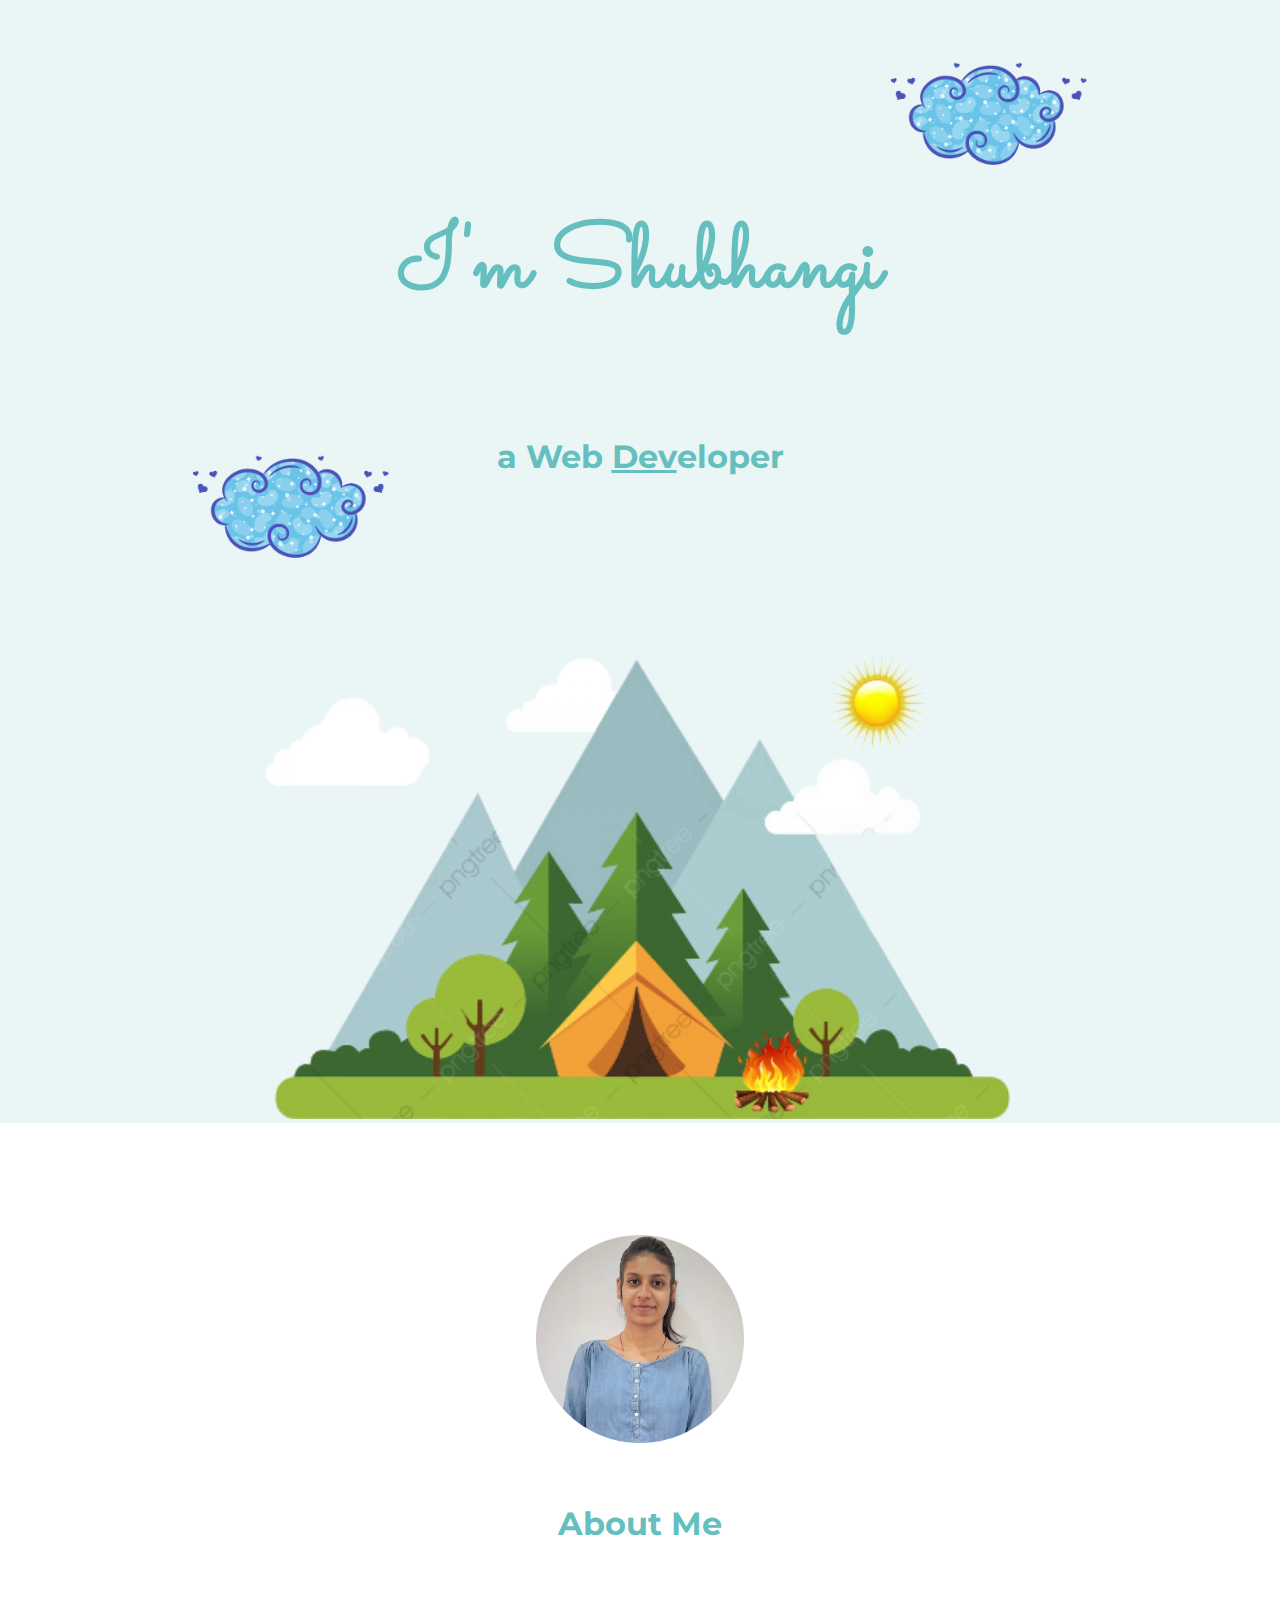
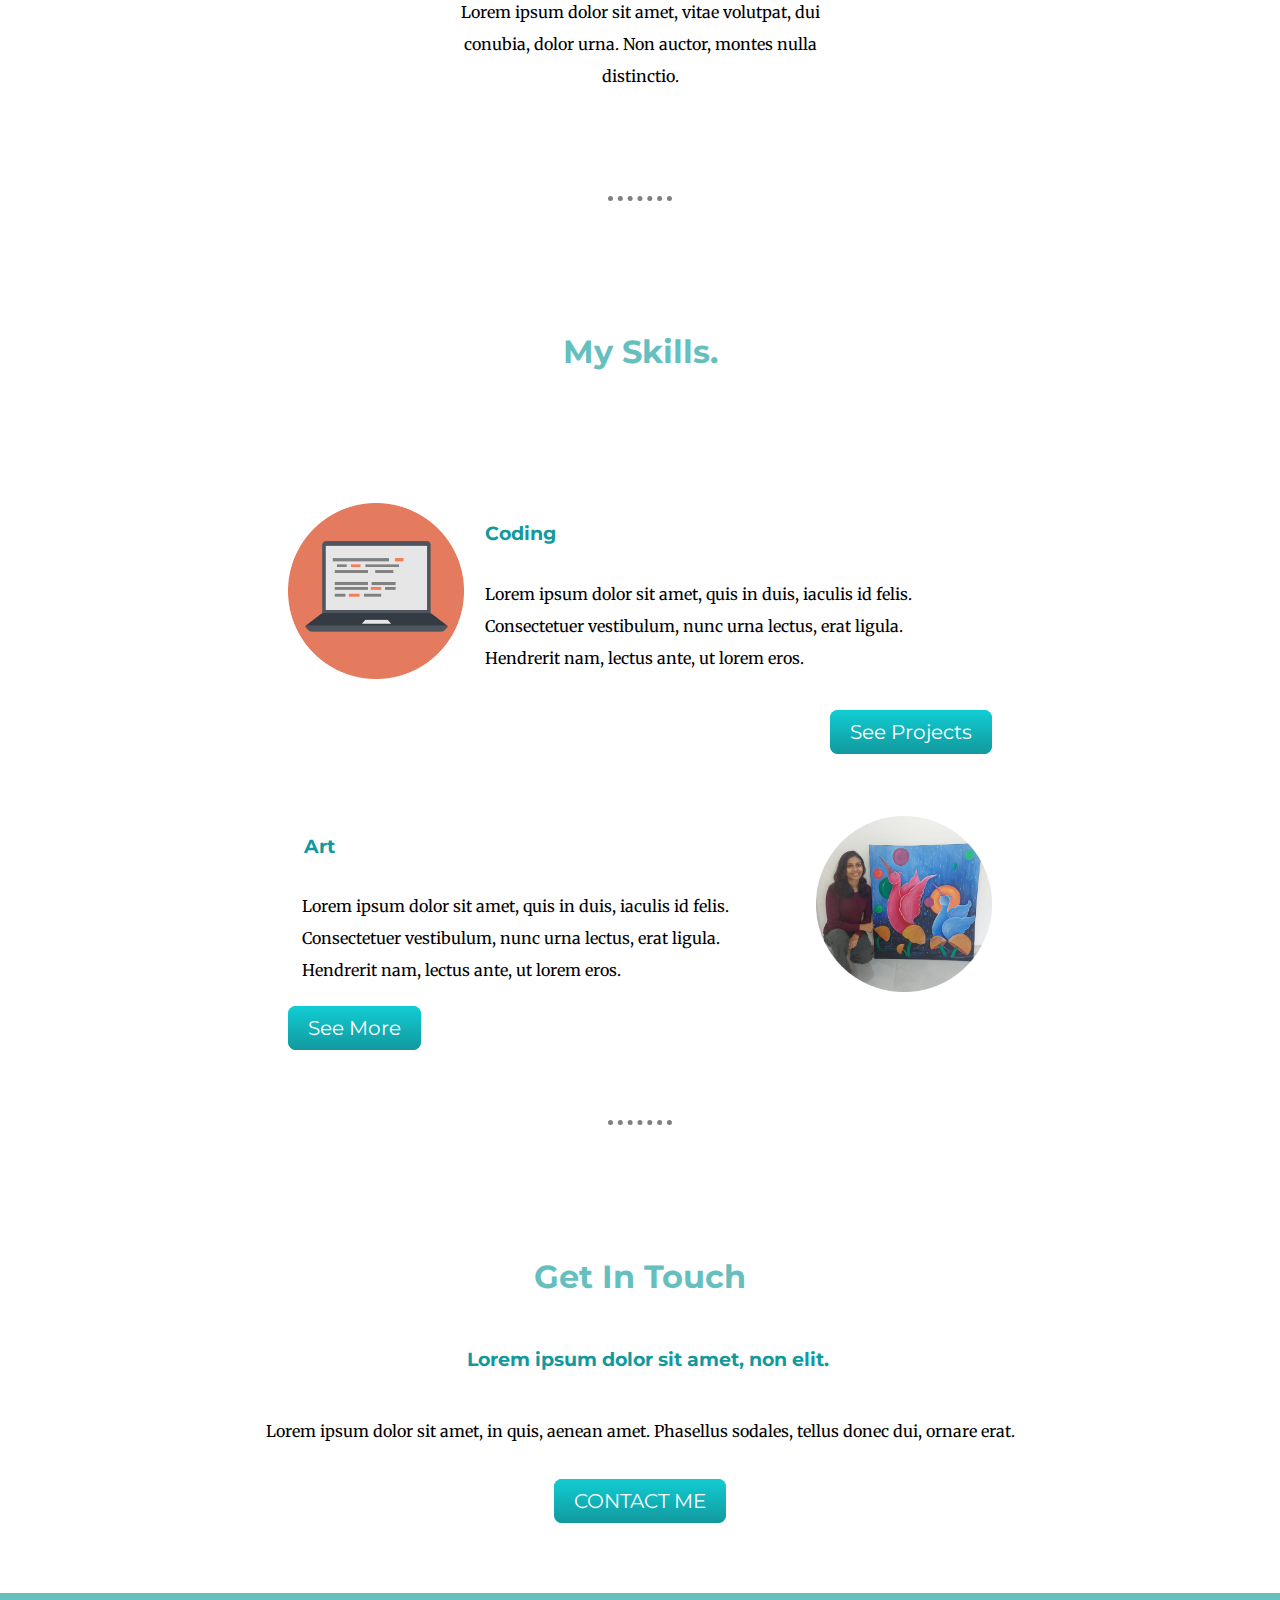
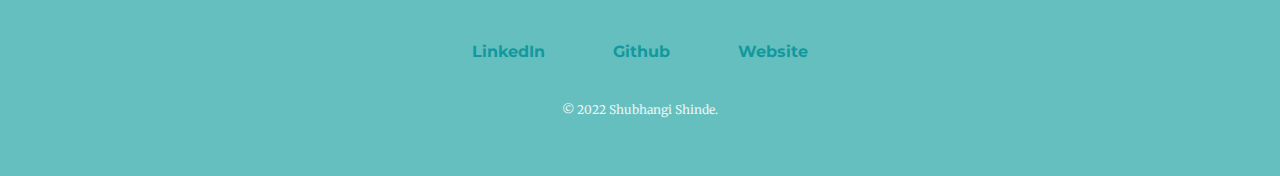
==== index.html @ 325140f0 "initializing files" ====
<!DOCTYPE html>
<html lang="en" dir="ltr">

<head>
  <meta charset="utf-8">
  <title>Shubhangi Shinde</title>
  <link rel="stylesheet" href="css/styles.css">
  <link rel="icon" href="faviconRugeBoogie.ico">
  <link rel="preconnect" href="https://fonts.googleapis.com">
  <link rel="preconnect" href="https://fonts.gstatic.com" crossorigin>
  <link href="https://fonts.googleapis.com/css2?family=Merriweather&family=Montserrat:wght@200&family=Sacramento&display=swap" rel="stylesheet">
</head>

<body>
  <div class="container">
    <div class="topcontainer">
      <img class="top-cloud" src="images\cloud sticker.png" alt="top-cloud">
      <h1>I'm Shubhangi</h1>
      <h2>a Web <span class="dev">Dev</span>eloper</h2>
      <img class="bottom-cloud" src="images\cloud sticker.png" alt="bottom-cloud">
      <img class="flat-island" src="images\tent-bonfire-summercamp.png" alt="mountain-img">
    </div>
  </div>
  <div class="middle-container">
    <div class="profile">
      <img src="images\shubhangi.png" alt="Shubhangi profile">
      <h2>About Me</h2>
      </h2>
      <p>Lorem ipsum dolor sit amet, vitae volutpat, dui conubia, dolor urna. Non auctor, montes nulla distinctio.</p>
    </div>
    <hr>
    <div class="skills">
      <h2>My Skills.</h2>
      <div class="skill-row">
        <img class="computer" src="images\computer-imgCircular.png" alt="computer-img">
        <h3>Coding</h3>
        <p>Lorem ipsum dolor sit amet, quis in duis, iaculis id felis. Consectetuer vestibulum, nunc urna lectus, erat ligula. Hendrerit nam, lectus ante, ut lorem eros.</p>
        <div style="margin-top:1rem;float:right;">
          <a class="btn" href="https://github.com/captain-marvell">See Projects</a>
        </div>
      </div>
      <div class="skill-row">
        <img class="painting" src="images\circle painting_me.png" alt="painting-img">
        <h3>Art</h3>
        <p>Lorem ipsum dolor sit amet, quis in duis, iaculis id felis. Consectetuer vestibulum, nunc urna lectus, erat ligula. Hendrerit nam, lectus ante, ut lorem eros.</p>
        <div style="margin-top:1rem;">
          <a class="btn" href="myart2.html">See More</a>
        </div>
      </div>
    </div>
    <hr>
    <div class="contact-me">
      <h2>Get In Touch</h2>
      <h3>Lorem ipsum dolor sit amet, non elit.</h3>
      <p>Lorem ipsum dolor sit amet, in quis, aenean amet. Phasellus sodales, tellus donec dui, ornare erat.</p>
      <a class="btn" href="mailto:shubhangi.shinde1501@gmail.com">CONTACT ME</a>
    </div>
  </div>

  <div class="bottom-container">
    <a class="footer-link" href="https://www.linkedin.com/in/shubhangi-shinde-fresher/" target="_blank">LinkedIn</a>
    <a class="footer-link" href="https://github.com/captain-marvell">Github</a>
    <a class="footer-link" href="#">Website</a>
    <p>© 2022 Shubhangi Shinde.</p>
  </div>

</body>

</html>
---- css/styles.css ----
body {
  margin: 0;
  padding: 0;
  text-align: center;
  font-family: 'Merriweather', serif;
}

/* ----------------------------global selectors------------------------ */
h1 {
  color: #66BFBF;
  margin: 50px auto 0 auto;
  font-family: 'Sacramento', cursive;
  font-size: 5.652rem;
  line-height: 2;
}

h2 {
  color: #66BFBF;
  font-family: 'Montserrat', sans-serif;
  font-size: 2rem;
  font-weight: bolder;
  padding: 4% 0 2%;
}

h3 {
  color: #11999E;
  font-family: 'Montserrat', sans-serif;
  margin-left: 1rem;
}

a {
  color: #11999E;
  text-decoration: none;
}

hr {
  border-style: none;
  border-top-style: dotted;
  border-color:#7e8181;
  border-width: 5px;
  width: 5%;
  margin: 4rem auto;
}
.list-img h3{
 padding: 0 1rem 0 0;
}
.list-img h1{
  margin: 4rem auto;
}
.list-img ol{
  text-align: center;
}
.list-img ol ul{
  padding-left: 0;
}
.list-img ol li{
  display: inline-block;
  margin:auto;
  padding: 2rem;
}
.list-img img{
  border-radius: 8%;
  background-color:  #66BFBF;
  margin: 3rem;
}
p{
  line-height: 2;
  padding: 2% 2% 2%;
}
/* --------------x--------------global selectors-----------x------------- */
/* ----------------------topcontainer-------------------------*/
.topcontainer {
  position: relative;
  padding-top: 10%;
  background-color: #EAF6F6;
  margin-bottom: 7rem;
}

.dev {
  text-decoration: underline;
}

.top-cloud {
  height: 7rem;
  position: absolute;
  top: 5%;
  right: 15%;
}

.bottom-cloud {
  height: 7rem;
  position: absolute;
  bottom: 50%;
  left: 15%;
}

.flat-island {
  position: relative;
  top: 13%;
  margin: 8% auto 0 auto;
  width: 60%
}

/* -------------------x--------------topcontainer-------------x-------------------*/
/*---------------------------middle container----------------------------- */
.profile {
  width: 30%;
  margin: 6rem auto;
}

.profile img {
  width: 13rem;
  margin-bottom: 4%;
}

.profile p {
  padding-top: 5%;
}

/*-------------------------------- skill rows-------------------------------------- */
.skills {
  margin: 5rem auto;
}

.skill-row {
  width: 55%;
  margin: auto auto 3rem auto;
  padding-top: 5rem;
  text-align: left;
}

.computer {
  width: 25%;
  float: left;
  padding-right: 3%;
}

.painting {
  width: 25%;
  float: right;
  margin-left: 3%;
}

/* -----------------x---------------------skill-rows------------------x--------------- */
/* ----------------------------contact me------------------------------- */
.contact-me {
  margin: 5rem auto;
}
/* .contact-me p,a{
  padding: 3rem;
} */

.btn {
  background: #11cdd4;
  background-image: -webkit-linear-gradient(top, #11cdd4, #11999e);
  background-image: -moz-linear-gradient(top, #11cdd4, #11999e);
  background-image: -ms-linear-gradient(top, #11cdd4, #11999e);
  background-image: -o-linear-gradient(top, #11cdd4, #11999e);
  background-image: linear-gradient(to bottom, #11cdd4, #11999e);
  -webkit-border-radius: 8;
  -moz-border-radius: 8;
  border-radius: 8px;
  font-family: Montserrat;
  color: #ffffff;
  font-size: 20px;
  padding: 10px 20px 10px 20px;
  text-decoration: none;
}

.btn:hover {
  background: #30e3cb;
  background-image: -webkit-linear-gradient(top, #30e3cb, #2bc4ad);
  background-image: -moz-linear-gradient(top, #30e3cb, #2bc4ad);
  background-image: -ms-linear-gradient(top, #30e3cb, #2bc4ad);
  background-image: -o-linear-gradient(top, #30e3cb, #2bc4ad);
  background-image: linear-gradient(to bottom, #30e3cb, #2bc4ad);
  text-decoration: none;
}

/* -----------------------x---------------contact me------------------x-------------------------- */
/* ----------------------x------------middle container--------------x--------------------*/

/* ------------------------bottom container----------------------------*/
.bottom-container{
  background-color: #66BFBF;
  padding: 3rem 0 1rem;
  color: #EAF6F6;
}
.bottom-container p{
  /* margin: 2rem auto ; */
  font-size: 0.75rem;
}
.footer-link{
  font-family: Montserrat,sans-serif;
  font-weight: bold;
  margin: 2rem;
}
.footer-link:hover{
  color: #EAF6F6;
}

/* ----------------------x------------bottom container--------------x--------------------*/
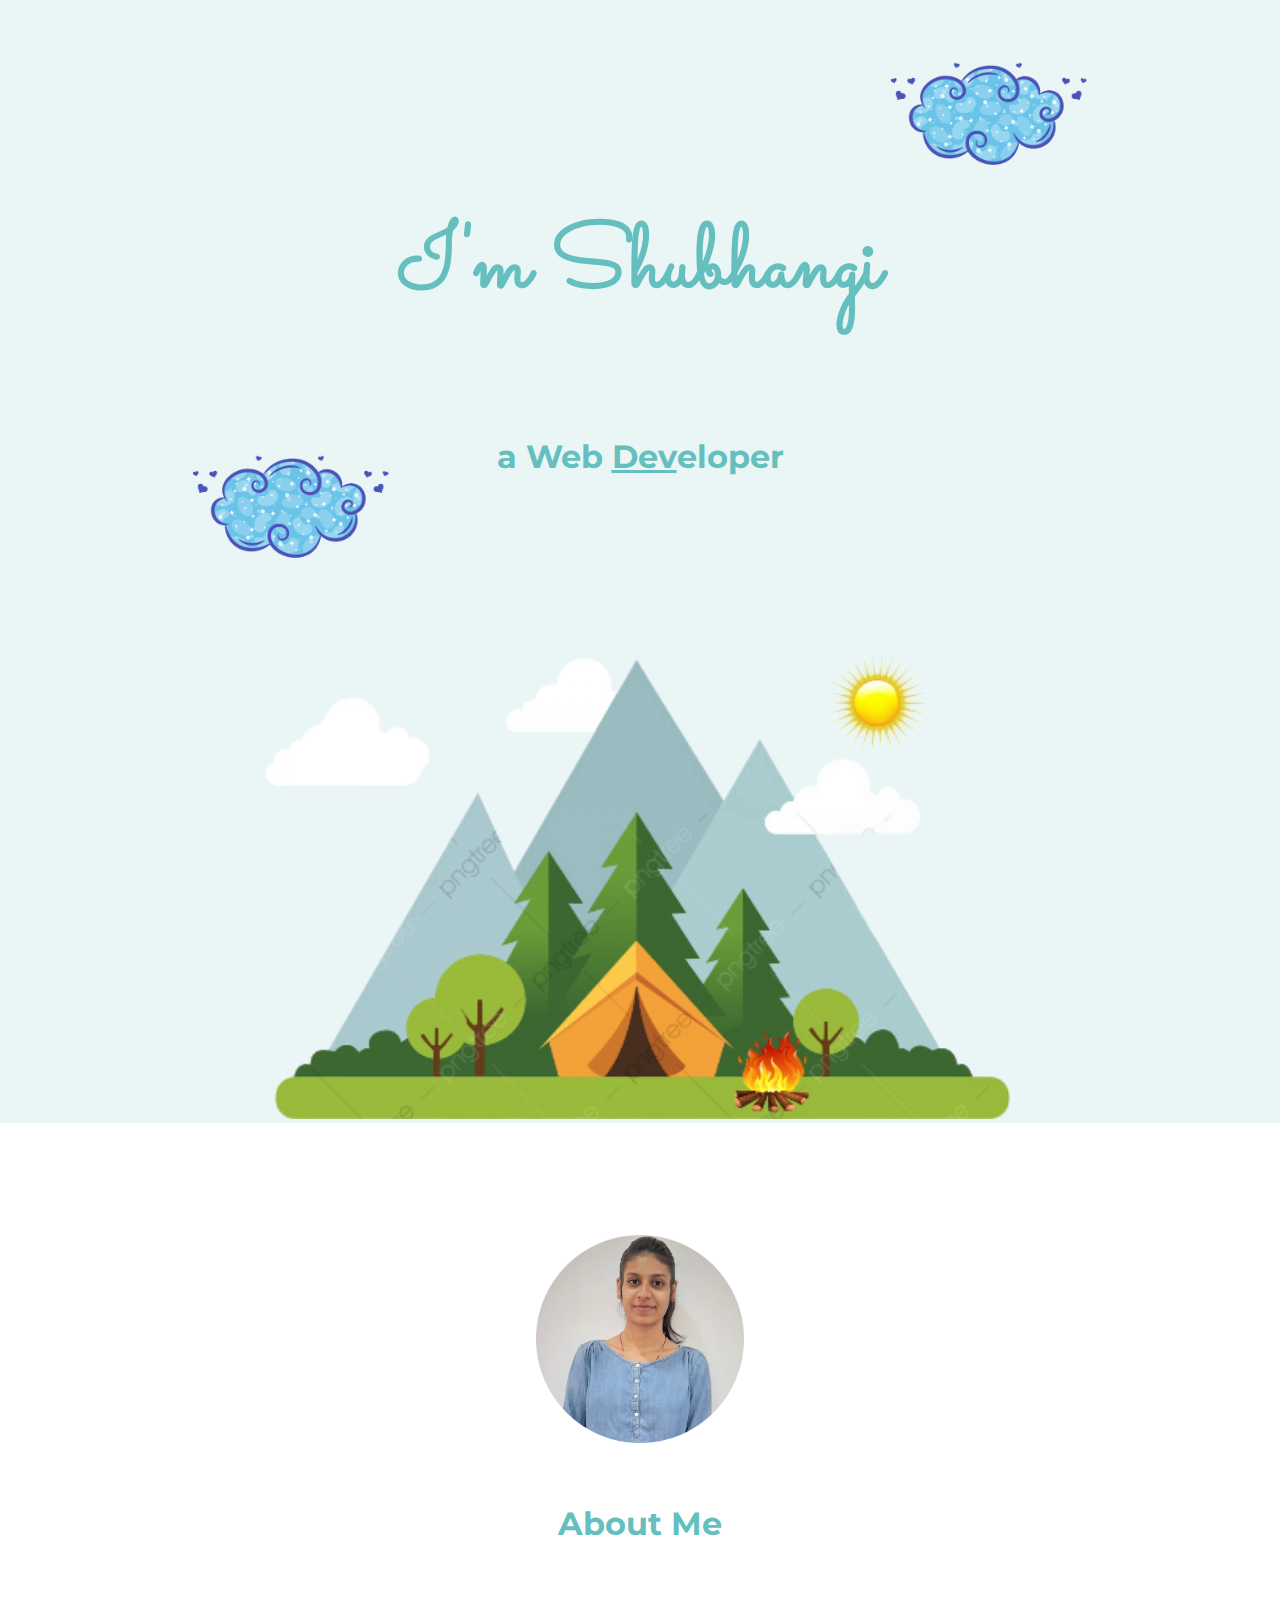
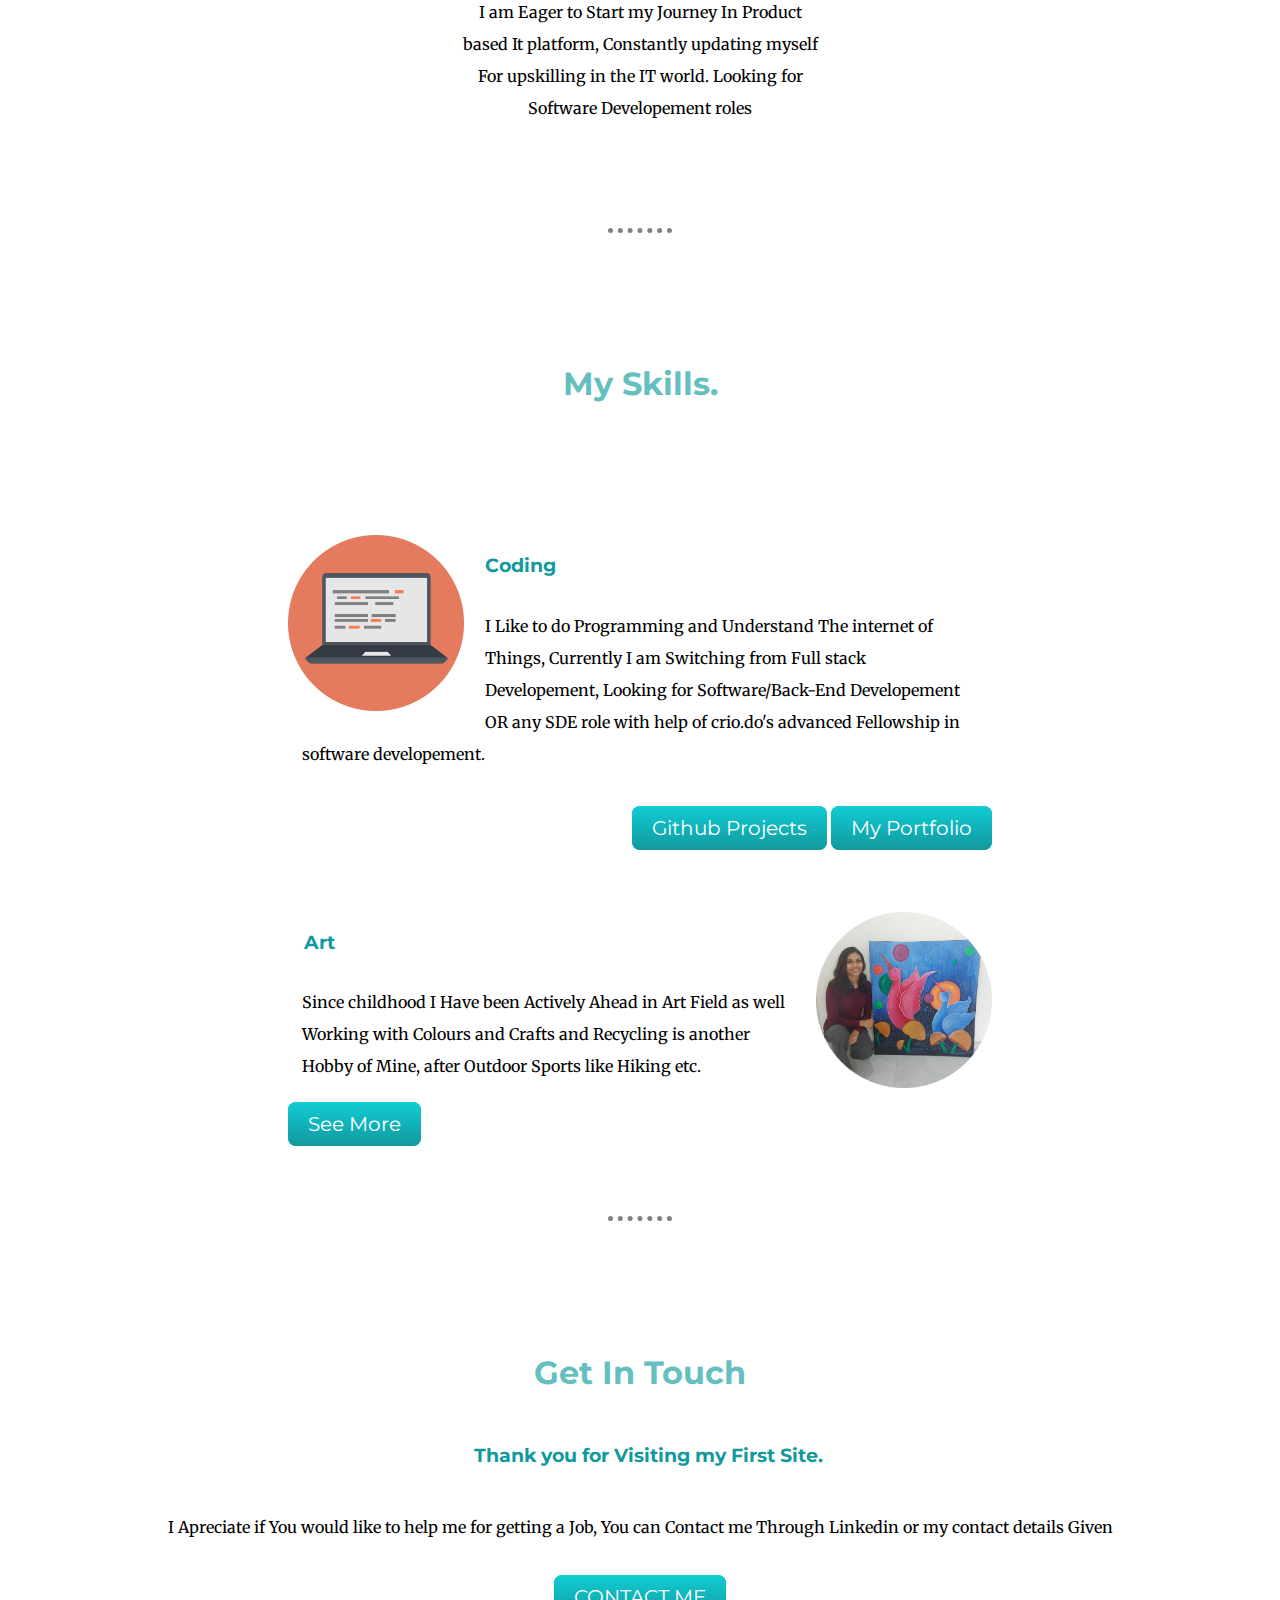
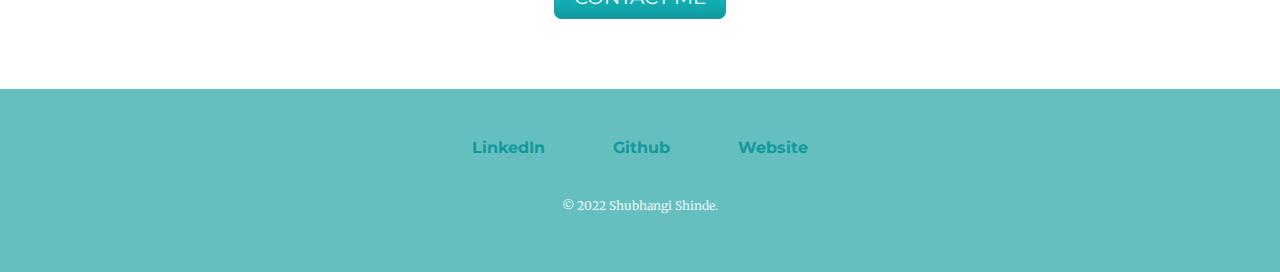
==== commit e3388f20: "random text updated" ====
--- a/index.html
+++ b/index.html
@@ -26,7 +26,7 @@
       <img src="images\shubhangi.png" alt="Shubhangi profile">
       <h2>About Me</h2>
       </h2>
-      <p>Lorem ipsum dolor sit amet, vitae volutpat, dui conubia, dolor urna. Non auctor, montes nulla distinctio.</p>
+      <p>I am Eager to Start my Journey In Product based It platform, Constantly updating myself For upskilling in the IT world. Looking for Software Developement roles</p>
     </div>
     <hr>
     <div class="skills">
@@ -34,15 +34,16 @@
       <div class="skill-row">
         <img class="computer" src="images\computer-imgCircular.png" alt="computer-img">
         <h3>Coding</h3>
-        <p>Lorem ipsum dolor sit amet, quis in duis, iaculis id felis. Consectetuer vestibulum, nunc urna lectus, erat ligula. Hendrerit nam, lectus ante, ut lorem eros.</p>
+        <p>I Like to do Programming and Understand The internet of Things, Currently I am Switching from Full stack Developement, Looking for Software/Back-End Developement OR any SDE role with help of crio.do's advanced Fellowship in software developement.</p>
         <div style="margin-top:1rem;float:right;">
-          <a class="btn" href="https://github.com/captain-marvell">See Projects</a>
+          <a class="btn" href="https://github.com/captain-marvell">Github Projects</a>
+                   <a class="btn" href="https://www.crio.do/learn/portfolio/shinde-shubhangi1501/">My Portfolio</a>
         </div>
       </div>
       <div class="skill-row">
         <img class="painting" src="images\circle painting_me.png" alt="painting-img">
         <h3>Art</h3>
-        <p>Lorem ipsum dolor sit amet, quis in duis, iaculis id felis. Consectetuer vestibulum, nunc urna lectus, erat ligula. Hendrerit nam, lectus ante, ut lorem eros.</p>
+        <p>Since childhood I Have been Actively Ahead in Art Field as well Working with Colours and Crafts and Recycling is another Hobby of Mine, after Outdoor Sports like Hiking etc.</p>
         <div style="margin-top:1rem;">
           <a class="btn" href="myart2.html">See More</a>
         </div>
@@ -51,16 +52,16 @@
     <hr>
     <div class="contact-me">
       <h2>Get In Touch</h2>
-      <h3>Lorem ipsum dolor sit amet, non elit.</h3>
-      <p>Lorem ipsum dolor sit amet, in quis, aenean amet. Phasellus sodales, tellus donec dui, ornare erat.</p>
-      <a class="btn" href="mailto:shubhangi.shinde1501@gmail.com">CONTACT ME</a>
+      <h3>Thank you for Visiting my First Site.</h3>
+      <p>I Apreciate if You would like to help me for getting a Job, You can Contact me Through Linkedin or my contact details Given</p>
+      <a class="btn" href="mailto:shinde.shubhangi1501@gmail.com">CONTACT ME</a>
     </div>
   </div>
 
   <div class="bottom-container">
-    <a class="footer-link" href="https://www.linkedin.com/in/shubhangi-shinde-fresher/" target="_blank">LinkedIn</a>
+    <a class="footer-link" href="https://www.linkedin.com/in/shubhangi-shinde-developer/" target="_blank">LinkedIn</a>
     <a class="footer-link" href="https://github.com/captain-marvell">Github</a>
-    <a class="footer-link" href="#">Website</a>
+    <a class="footer-link" href="https://www.crio.do/learn/portfolio/shinde-shubhangi1501/">Website</a>
     <p>© 2022 Shubhangi Shinde.</p>
   </div>
 
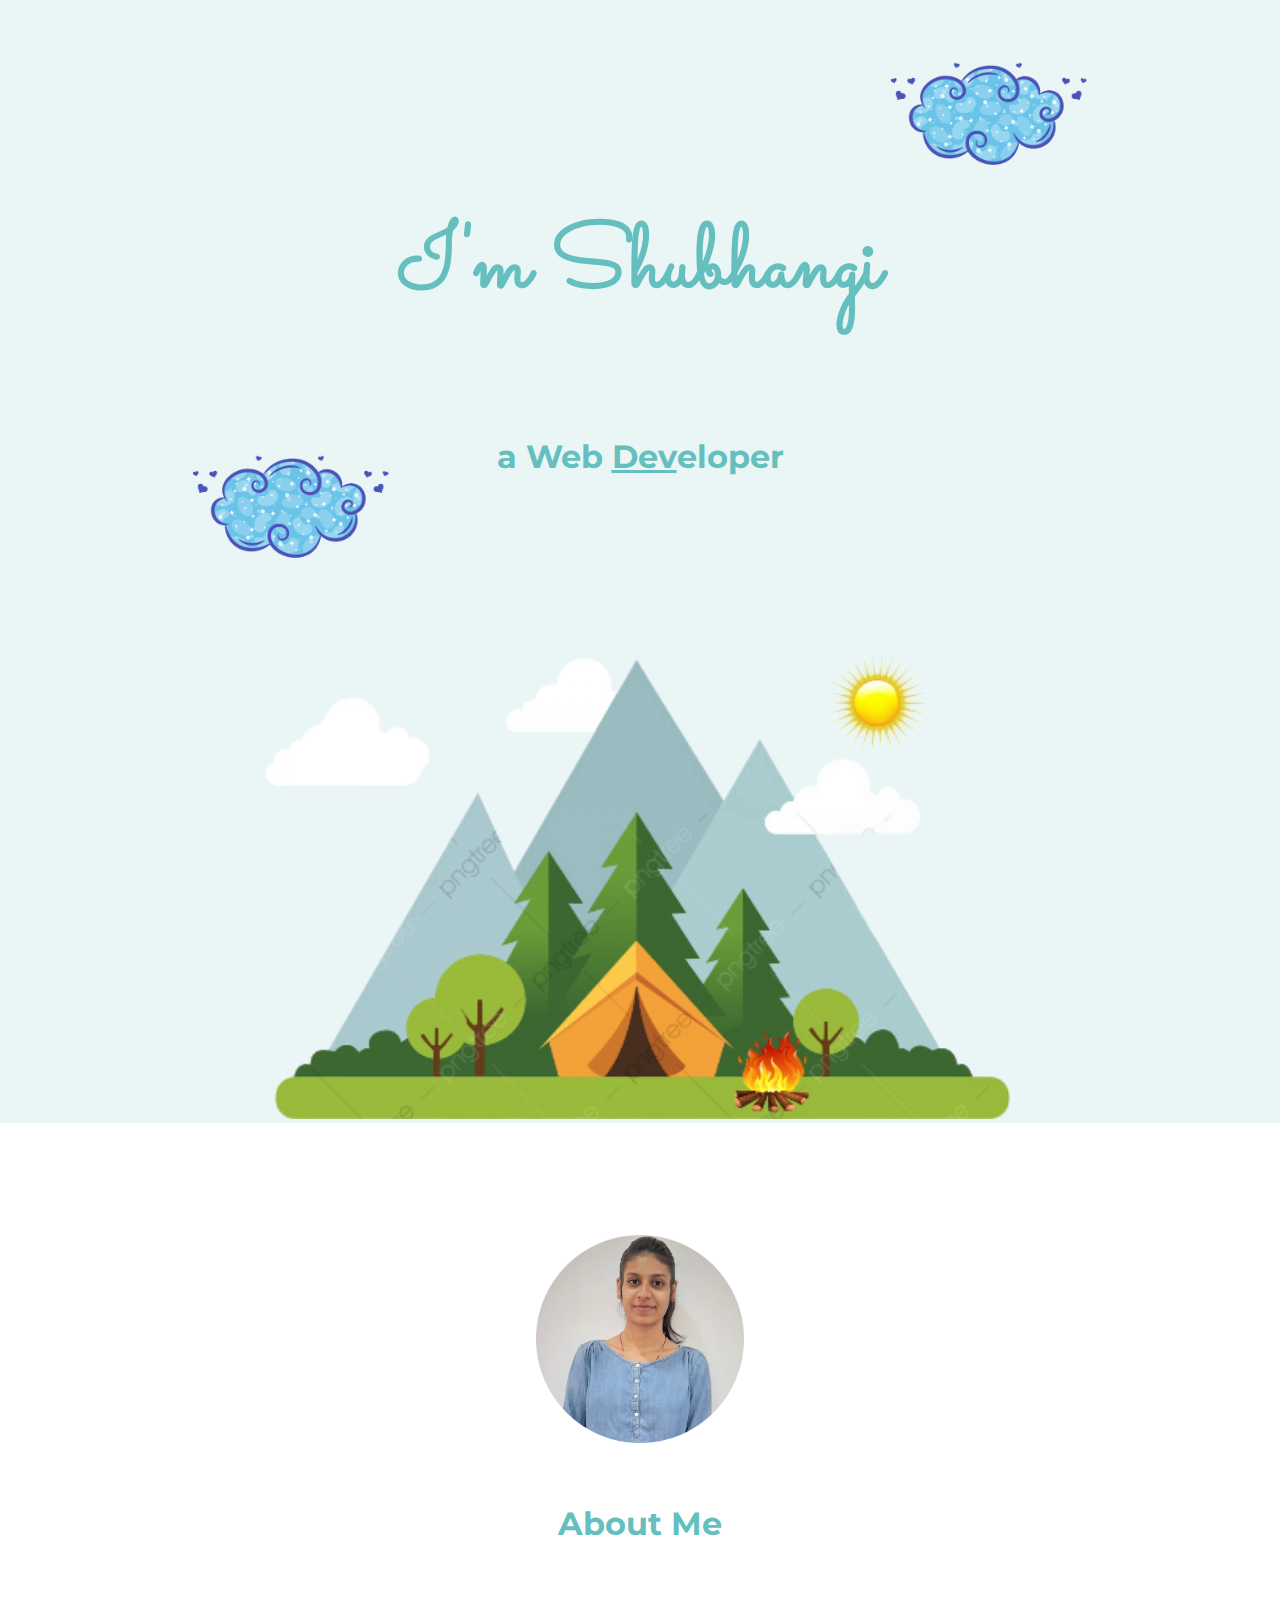
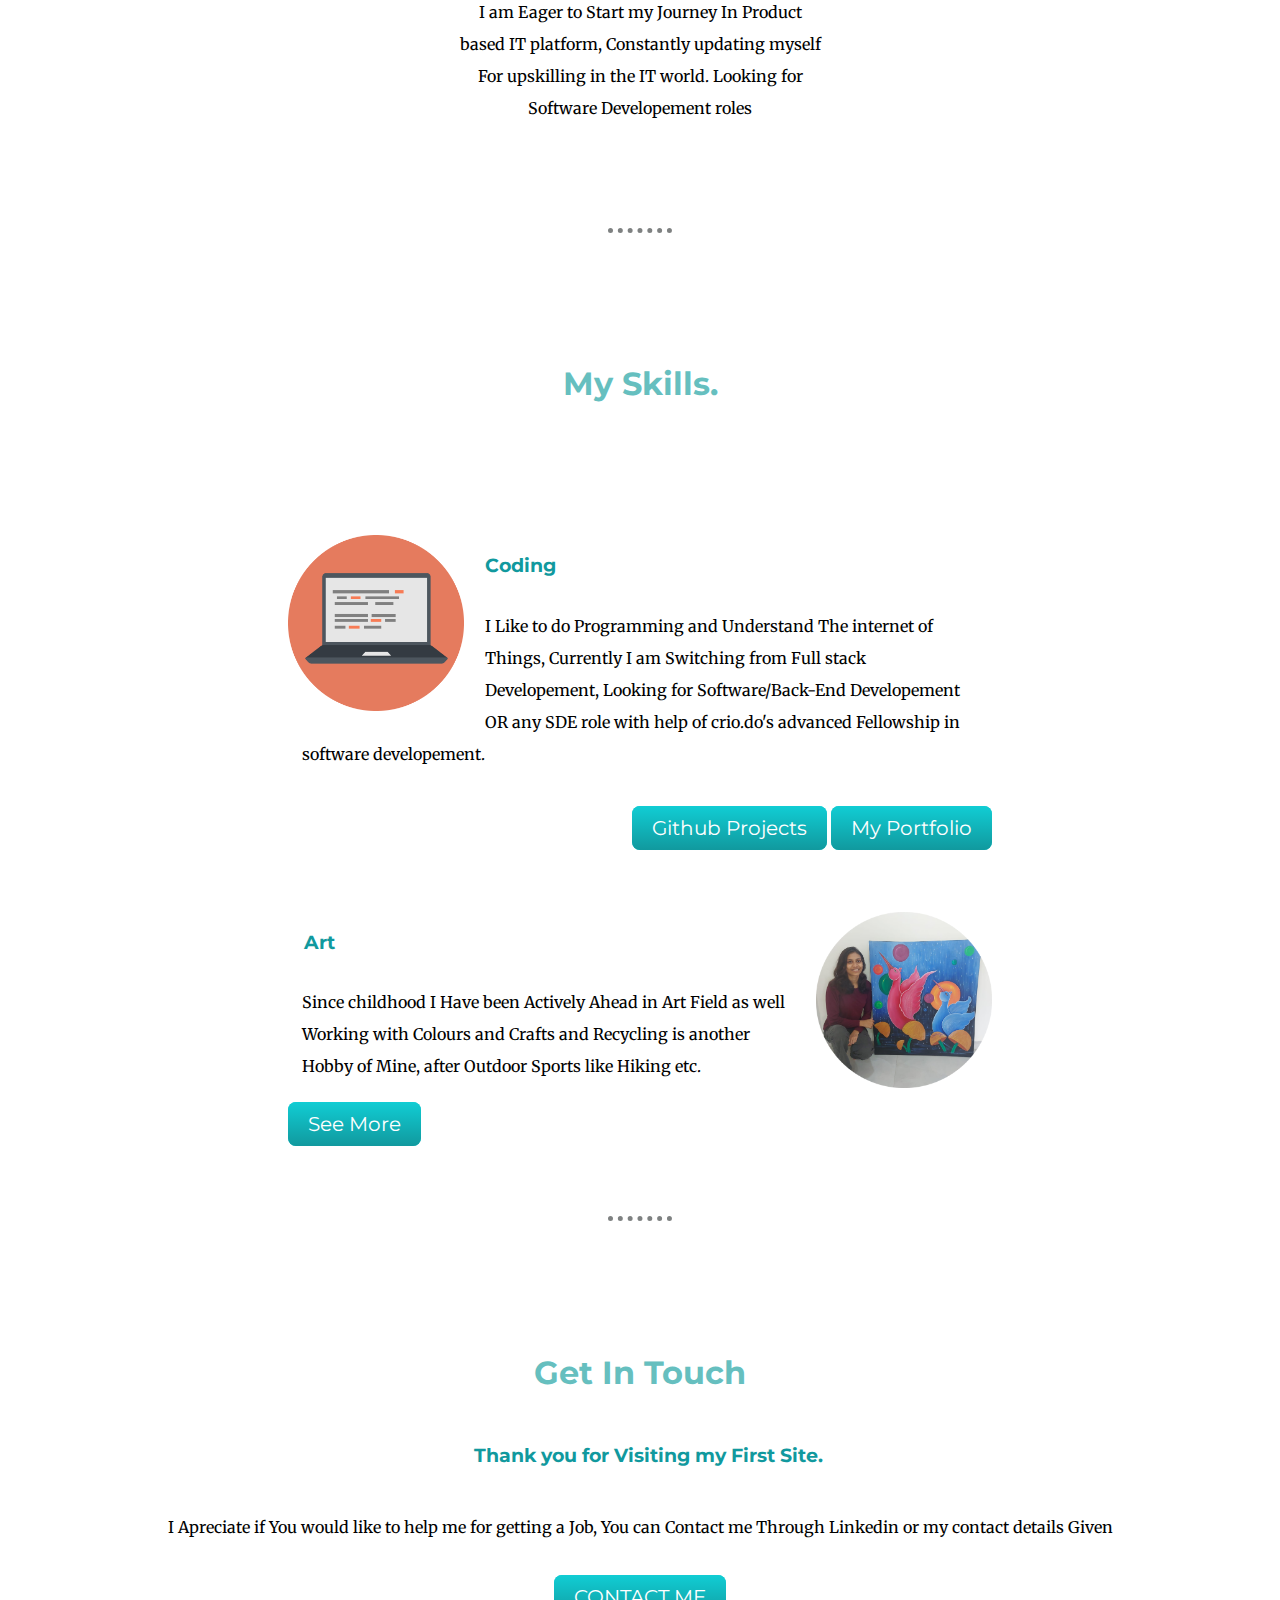
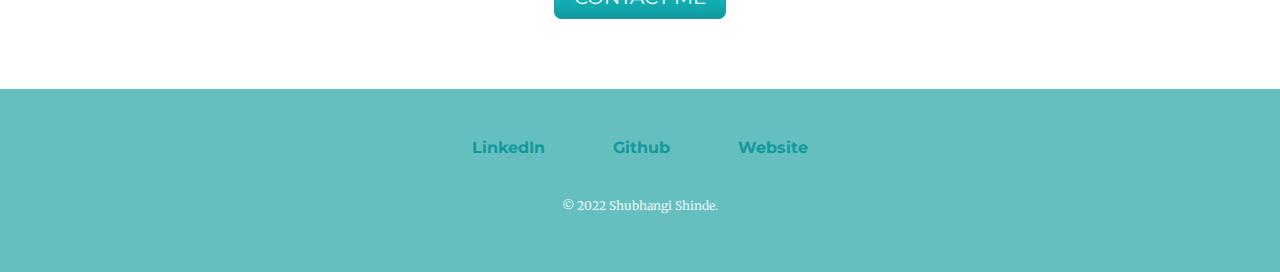
==== commit 31ebb9f7: "SPELLING IT" ====
--- a/index.html
+++ b/index.html
@@ -26,7 +26,7 @@
       <img src="images\shubhangi.png" alt="Shubhangi profile">
       <h2>About Me</h2>
       </h2>
-      <p>I am Eager to Start my Journey In Product based It platform, Constantly updating myself For upskilling in the IT world. Looking for Software Developement roles</p>
+      <p>I am Eager to Start my Journey In Product based IT platform, Constantly updating myself For upskilling in the IT world. Looking for Software Developement roles</p>
     </div>
     <hr>
     <div class="skills">
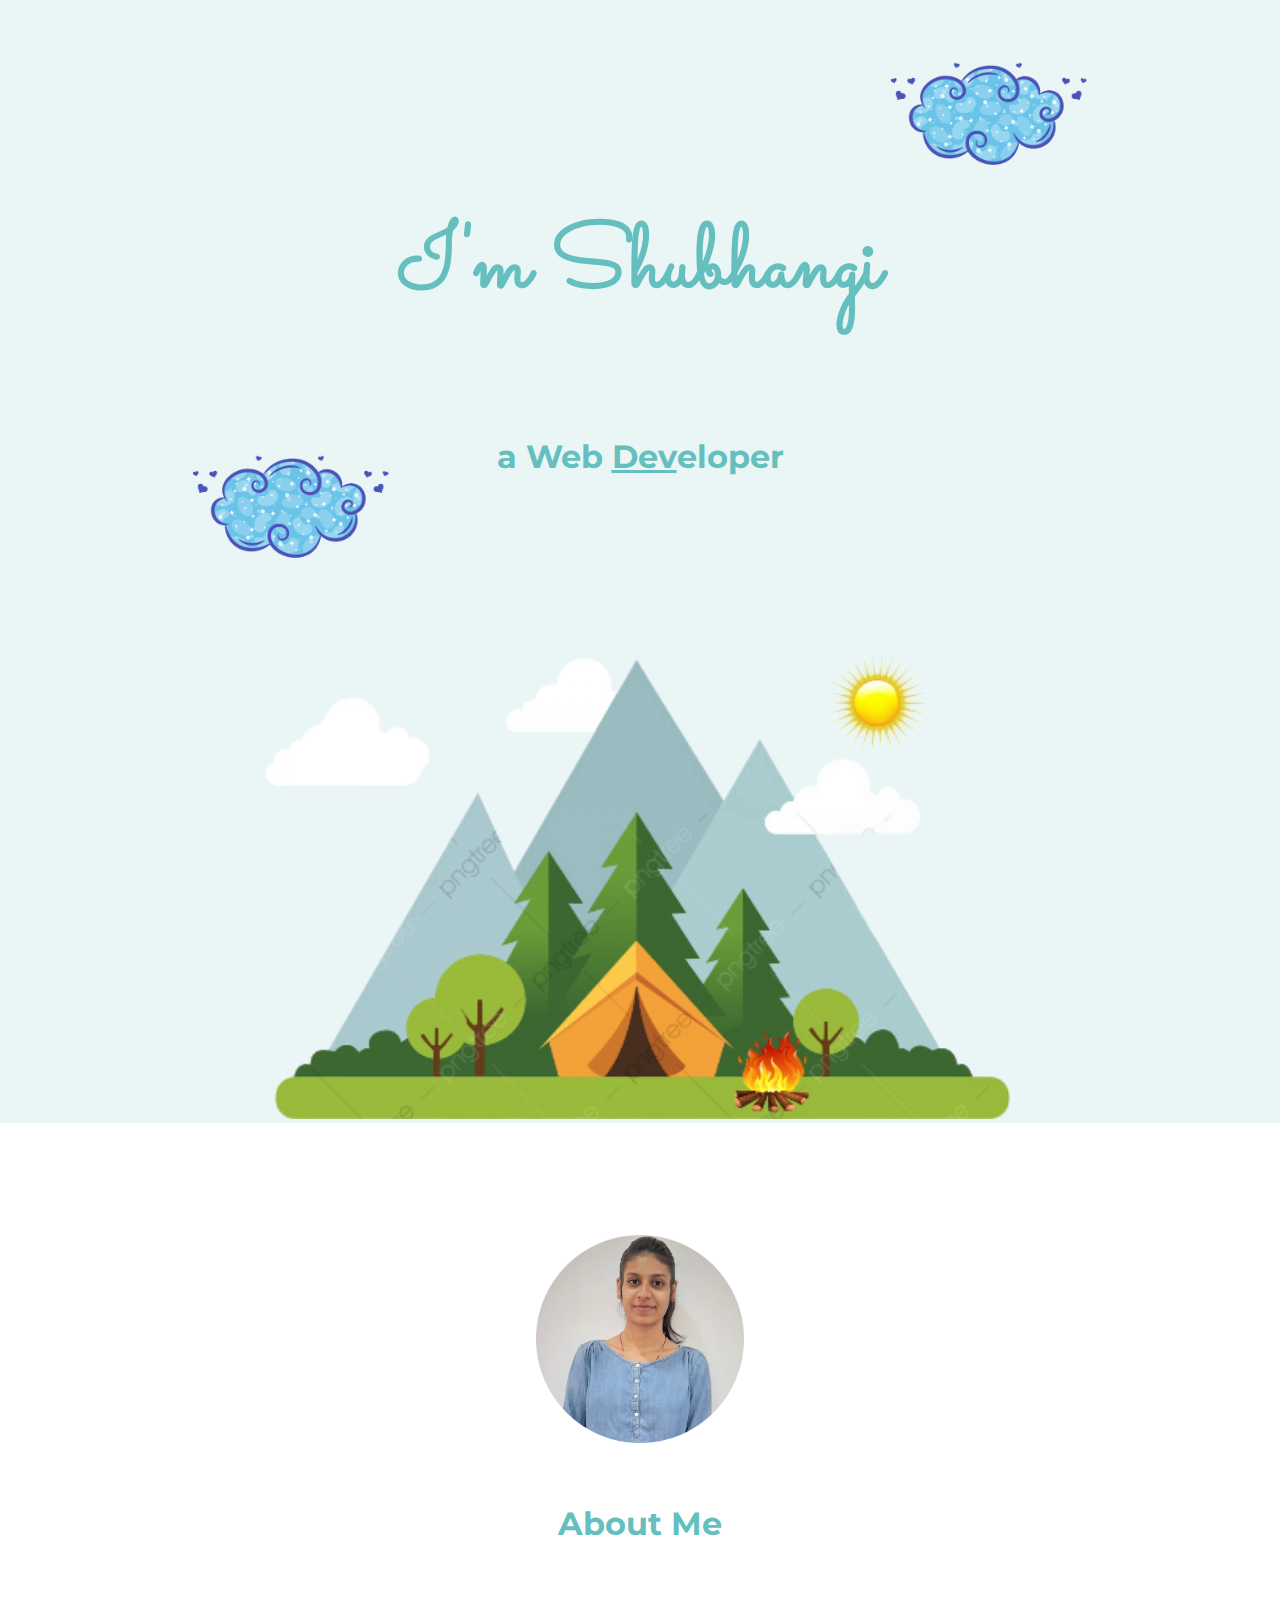
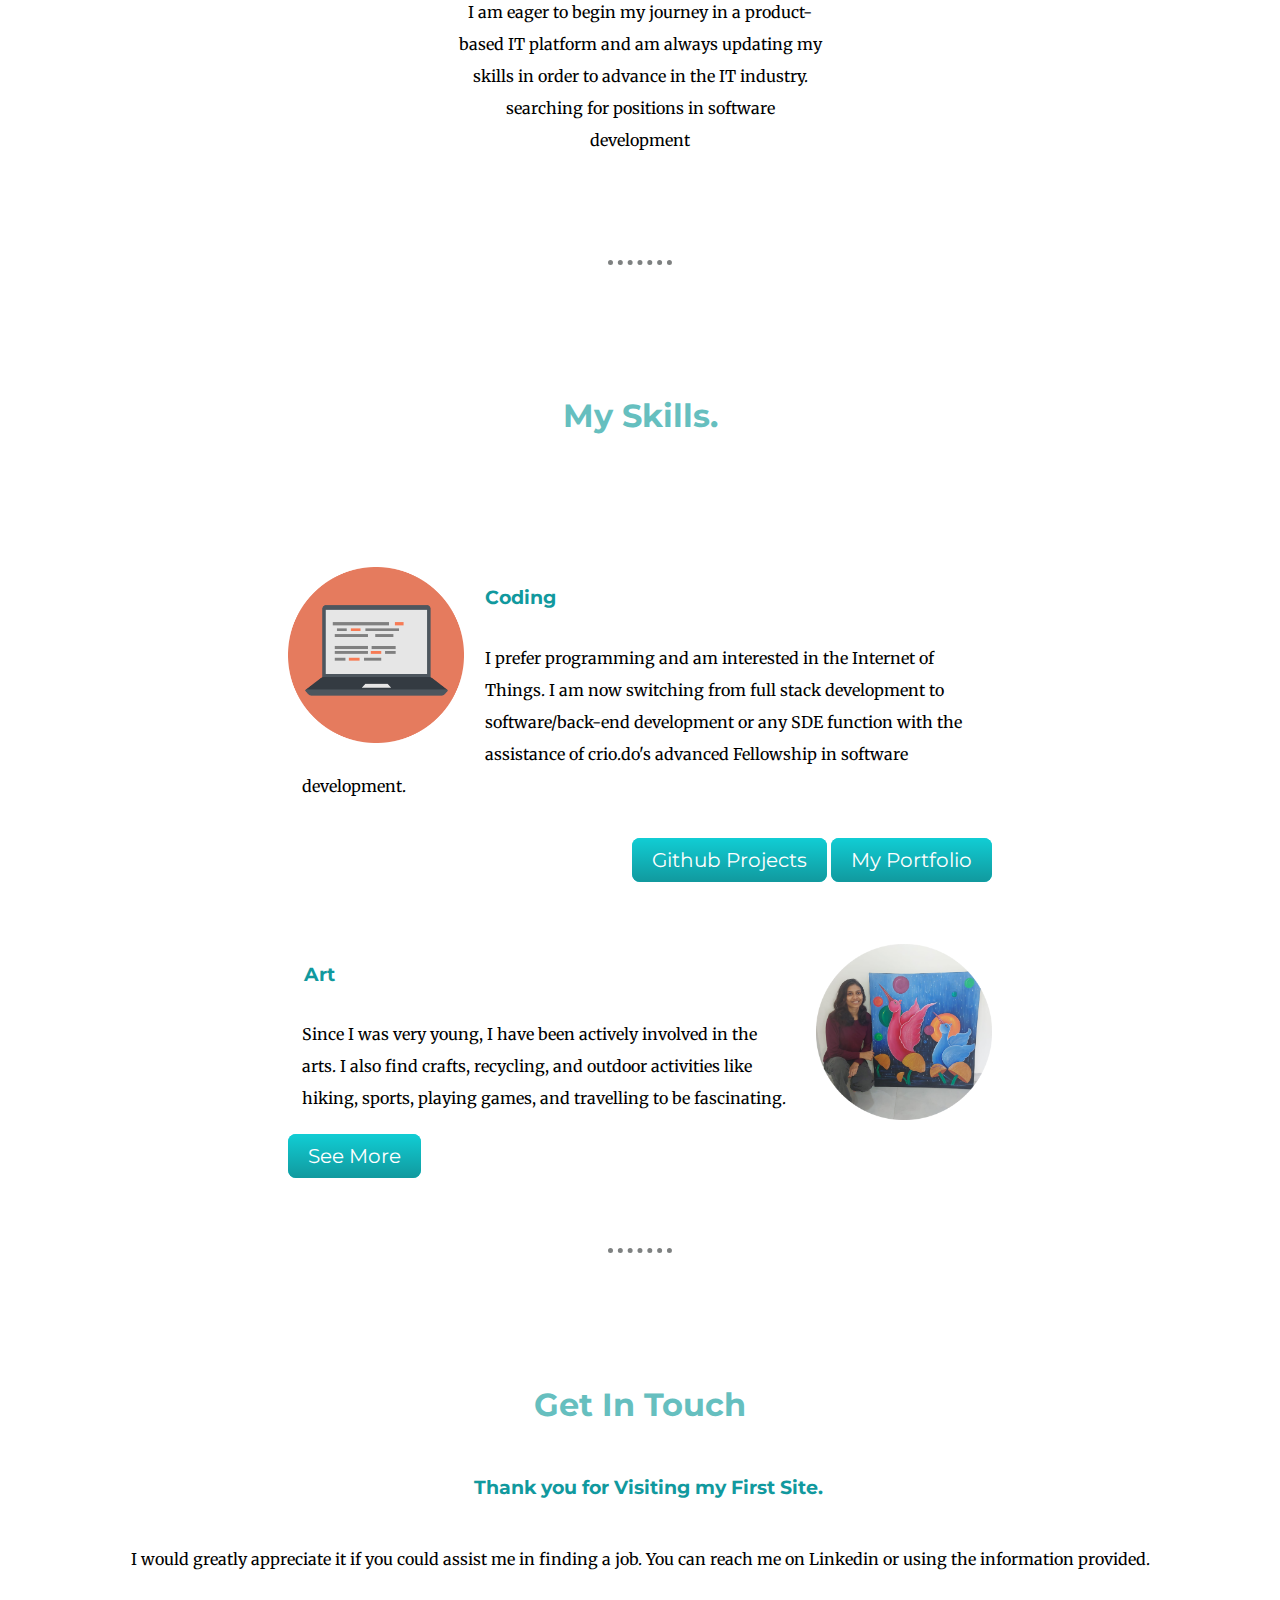
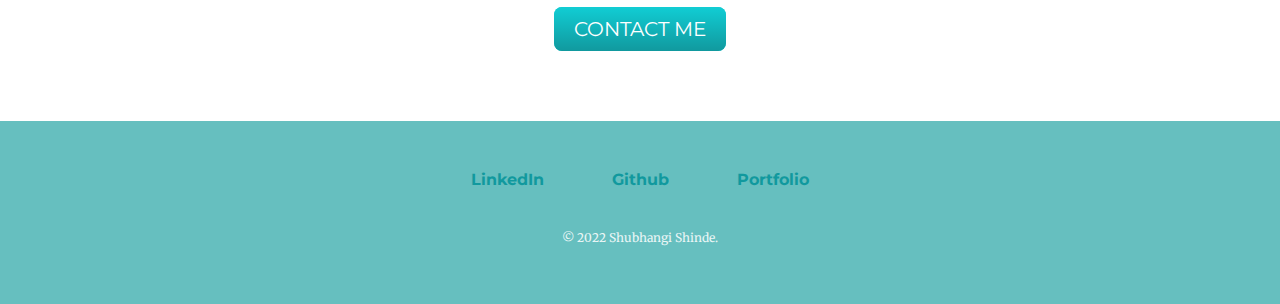
==== commit 49c14e7d: "Paraphrase Edits" ====
--- a/index.html
+++ b/index.html
@@ -26,7 +26,8 @@
       <img src="images\shubhangi.png" alt="Shubhangi profile">
       <h2>About Me</h2>
       </h2>
-      <p>I am Eager to Start my Journey In Product based IT platform, Constantly updating myself For upskilling in the IT world. Looking for Software Developement roles</p>
+      <p>I am eager to begin my journey in a product-based IT platform and am always updating my skills in order to advance in the IT industry. searching for positions in software development </p>
+<!--  I am Eager to Start my Journey In Product based IT platform, Constantly updating myself For upskilling in the IT world. Looking for Software Developement roles    -->
     </div>
     <hr>
     <div class="skills">
@@ -34,7 +35,8 @@
       <div class="skill-row">
         <img class="computer" src="images\computer-imgCircular.png" alt="computer-img">
         <h3>Coding</h3>
-        <p>I Like to do Programming and Understand The internet of Things, Currently I am Switching from Full stack Developement, Looking for Software/Back-End Developement OR any SDE role with help of crio.do's advanced Fellowship in software developement.</p>
+        <p> I prefer programming and am interested in the Internet of Things. I am now switching from full stack development to software/back-end development or any SDE function with the assistance of crio.do's advanced Fellowship in software development.</p>
+<!--   I Like to do Programming and Understand The internet of Things, Currently I am Switching from Full stack Developement, Looking for Software/Back-End Developement OR any SDE role with help of crio.do's advanced Fellowship in software developement.       -->
         <div style="margin-top:1rem;float:right;">
           <a class="btn" href="https://github.com/captain-marvell">Github Projects</a>
                    <a class="btn" href="https://www.crio.do/learn/portfolio/shinde-shubhangi1501/">My Portfolio</a>
@@ -43,7 +45,8 @@
       <div class="skill-row">
         <img class="painting" src="images\circle painting_me.png" alt="painting-img">
         <h3>Art</h3>
-        <p>Since childhood I Have been Actively Ahead in Art Field as well Working with Colours and Crafts and Recycling is another Hobby of Mine, after Outdoor Sports like Hiking etc.</p>
+        <p>Since I was very young, I have been actively involved in the arts. I also find crafts, recycling, and outdoor activities like hiking, sports, playing games, and travelling to be fascinating. </p>
+<!--         <p>Since childhood I Have been Actively Ahead in Art Field as well Working with Colours and Crafts and Recycling is another Hobby of Mine, after Outdoor Sports like Hiking etc.</p> -->
         <div style="margin-top:1rem;">
           <a class="btn" href="myart2.html">See More</a>
         </div>
@@ -53,7 +56,8 @@
     <div class="contact-me">
       <h2>Get In Touch</h2>
       <h3>Thank you for Visiting my First Site.</h3>
-      <p>I Apreciate if You would like to help me for getting a Job, You can Contact me Through Linkedin or my contact details Given</p>
+      <p>I would greatly appreciate it if you could assist me in finding a job. You can reach me on Linkedin or using the information provided.</p>
+<!-- I Apreciate if You would like to help me for getting a Job, You can Contact me Through Linkedin or my contact details Given -->
       <a class="btn" href="mailto:shinde.shubhangi1501@gmail.com">CONTACT ME</a>
     </div>
   </div>
@@ -61,7 +65,7 @@
   <div class="bottom-container">
     <a class="footer-link" href="https://www.linkedin.com/in/shubhangi-shinde-developer/" target="_blank">LinkedIn</a>
     <a class="footer-link" href="https://github.com/captain-marvell">Github</a>
-    <a class="footer-link" href="https://www.crio.do/learn/portfolio/shinde-shubhangi1501/">Website</a>
+    <a class="footer-link" href="https://www.crio.do/learn/portfolio/shinde-shubhangi1501/">Portfolio</a>
     <p>© 2022 Shubhangi Shinde.</p>
   </div>
 
